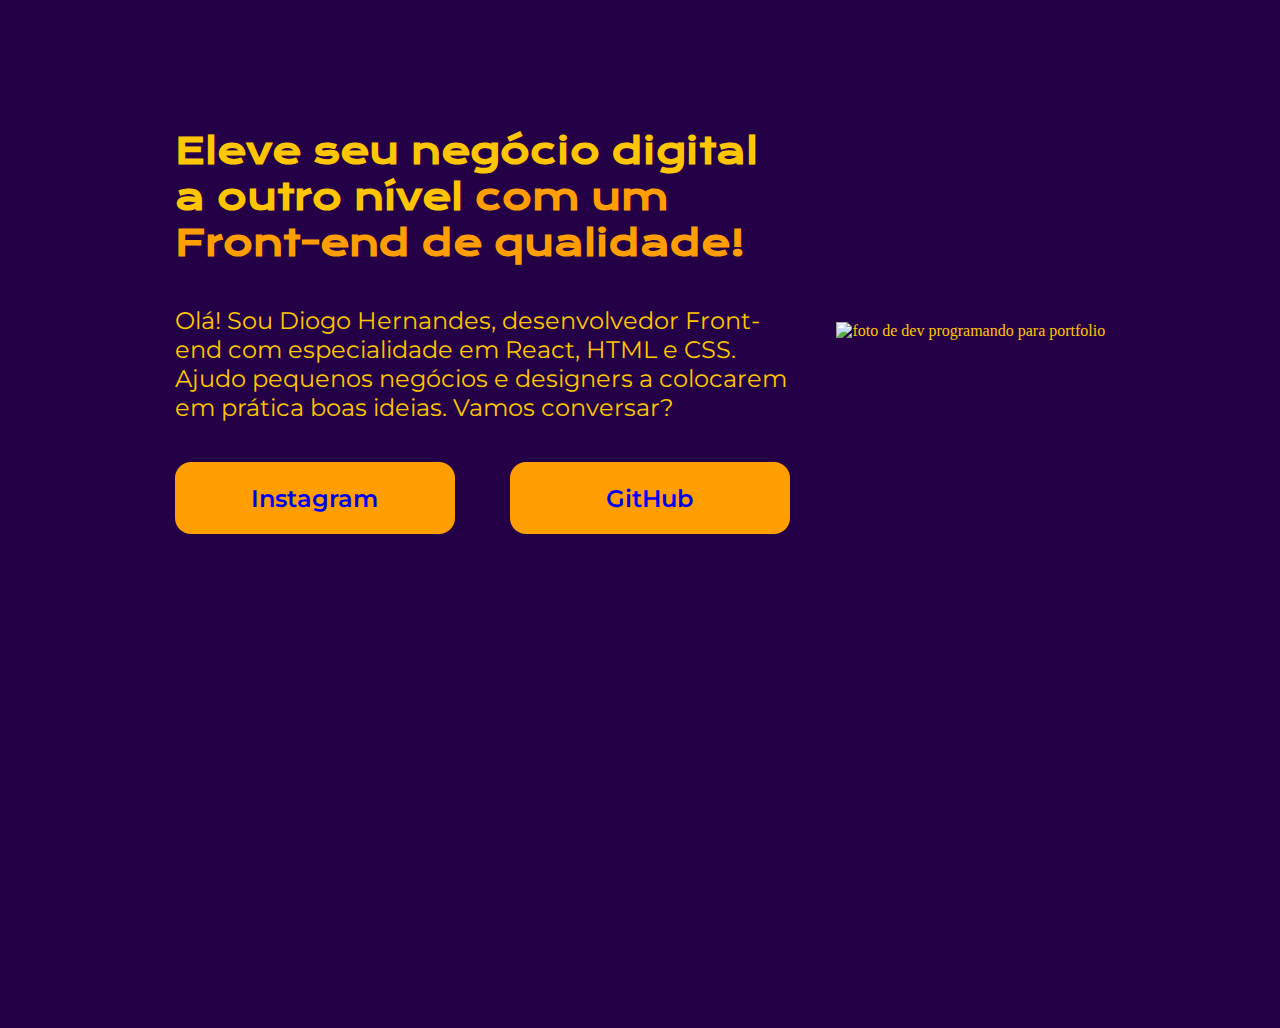
==== index.html @ e031321b "first commit" ====
<!DOCTYPE html>
<html lang="en">
<head>
    <meta charset="UTF-8">
    <meta name="viewport" content="width=device-width, initial-scale=1.0">
    <title>Portfolio</title>

    <link rel="stylesheet" href="style.css">

    <link rel="preconnect" href="https://fonts.googleapis.com">
<link rel="preconnect" href="https://fonts.gstatic.com" crossorigin>
<link href="https://fonts.googleapis.com/css2?family=Krona+One&family=Montserrat:wght@400;600&display=swap" rel="stylesheet">

</head>
<body>
    <header></header>
    <main class="apresentacao">
        <section class="apresentacao__conteudo">
            <h1 class="apresentacao__conteudo__titulo">Eleve seu negócio digital a outro nível <strong class="apresentacao__conteudo__titulo--destaque">com um Front-end de qualidade!</strong></h1>
            <p class="apresentacao__conteudo__texto">Olá! Sou Diogo Hernandes, desenvolvedor Front-end com especialidade em React, HTML e CSS. Ajudo pequenos negócios e designers a colocarem em prática boas ideias. Vamos conversar?</p>
            <div class="apresentacao__links">
                <a class="apresentacao__links--instagram" href="https://instagram.com/dezzogo" target="_blank">Instagram</a>
                <a class="apresentacao__links--github" href="https://github.com/dezzogo" target="_blank">GitHub</a>
            </div>
        </section>
        <img src="https://placekitten.com/488/550" alt="foto de dev programando para portfolio">
    </main>
    <footer></footer>
</body>
</html>
---- style.css ----
@import url('https://fonts.googleapis.com/css2?family=Krona+One&family=Montserrat&display=swap');

* {
    margin: 0;
    padding: 0;
}

body {
    box-sizing: border-box;
    background-color: #240046;
    color: #fec601;
    height: 100vh;
}

.apresentacao {
    display: flex;
    align-items: center;
    justify-content: space-evenly;
    margin: 10%;
}

.apresentacao__conteudo {
    width: 615px;
    display: flex;
    flex-direction: column;
    gap: 40px;
}

.apresentacao__conteudo__titulo {
    font-family: 'Krona One', sans-serif;
    font-size: 36px;
}

.apresentacao__conteudo__titulo--destaque {
    color: #ff9e00;
}

.apresentacao__conteudo__texto {
    font-family: 'Montserrat', sans-serif;
    font-size: 24px;
}

.apresentacao__links {
    display: flex;
    justify-content: space-between;
}

.apresentacao__links a {
    width: 280px;
    background-color: #ff9e00;
    border-radius: 16px;
    font-family: 'Montserrat', sans-serif;
    font-size: 24px;
    font-weight: 600;
    text-decoration: none;
    text-align: center;
    padding: 21.5px 0;
    transition: 0.3s;
}

.apresentacao__links a:hover {
    background-color: #fec601;
}
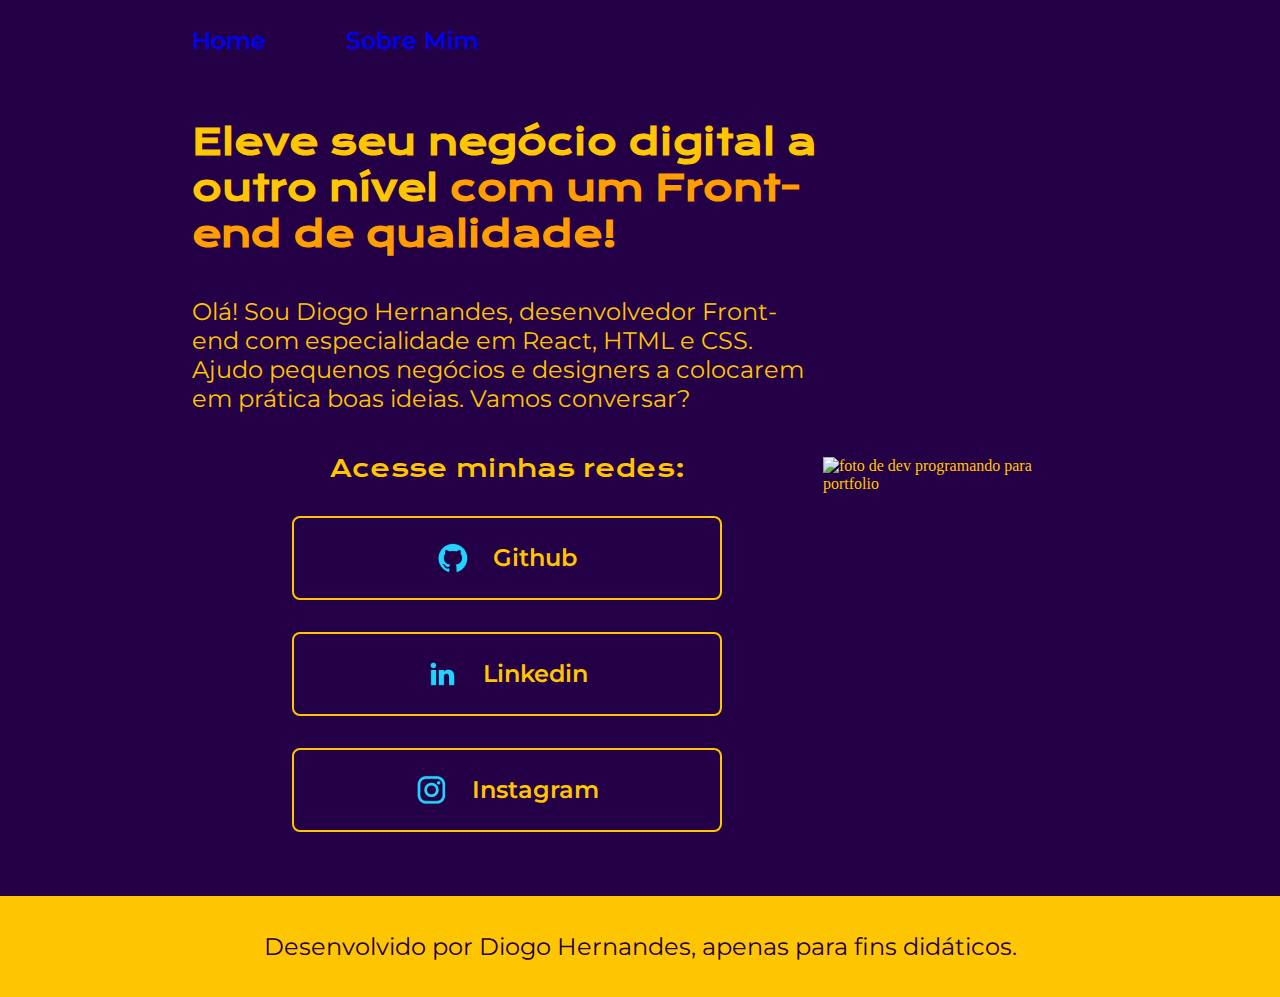
==== commit c93ef22b: "more links and info, about section to do" ====
--- a/index.html
+++ b/index.html
@@ -13,18 +13,45 @@
 
 </head>
 <body>
-    <header></header>
+    <header>
+        <nav class="cabecalho">
+            <ul class="cabecalho__menu">
+                <li class="cabecalho__menu--item home"><a href="./index.html">Home</a></li>
+                <li class="cabecalho__menu--item about"><a href="./about.html">Sobre Mim</a></li>
+            </ul>
+        </nav>
+    </header>
+    
     <main class="apresentacao">
+        
         <section class="apresentacao__conteudo">
             <h1 class="apresentacao__conteudo__titulo">Eleve seu negócio digital a outro nível <strong class="apresentacao__conteudo__titulo--destaque">com um Front-end de qualidade!</strong></h1>
             <p class="apresentacao__conteudo__texto">Olá! Sou Diogo Hernandes, desenvolvedor Front-end com especialidade em React, HTML e CSS. Ajudo pequenos negócios e designers a colocarem em prática boas ideias. Vamos conversar?</p>
+            
             <div class="apresentacao__links">
-                <a class="apresentacao__links--instagram" href="https://instagram.com/dezzogo" target="_blank">Instagram</a>
-                <a class="apresentacao__links--github" href="https://github.com/dezzogo" target="_blank">GitHub</a>
+                <h2 class="apresentacao__links--redes">Acesse minhas redes:</h2>
+                
+                <a class="apresentacao__links--link github" href="https://github.com/dezzogo" target="_blank">
+                    <img src="./assets/github.png" alt="logo github">Github
+                </a>
+                
+                <a class="apresentacao__links--link linkedin" href="https://linkedin.com/in/diogohernandesdossantos" target="_blank">
+                    <img src="./assets/linkedin.png" alt="logo linkedin">Linkedin
+                </a>
+                
+                <a class="apresentacao__links--link instagram" href="https://instagram.com/dezzogo" target="_blank">
+                    <img src="./assets/instagram.png" alt="logo instagram">Instagram
+                </a>
             </div>
+
         </section>
+
         <img src="https://placekitten.com/488/550" alt="foto de dev programando para portfolio">
+    
     </main>
-    <footer></footer>
+
+    <footer class="rodape">
+        <p>Desenvolvido por Diogo Hernandes, apenas para fins didáticos.</p>
+    </footer>
 </body>
 </html>--- a/style.css
+++ b/style.css
@@ -5,22 +5,43 @@
     padding: 0;
 }
 
+ul, li, a {
+    list-style: none;
+    text-decoration: none;
+}
+
 body {
     box-sizing: border-box;
     background-color: #240046;
     color: #fec601;
-    height: 100vh;
+    max-height: 100vh;
+}
+
+.cabecalho {
+    font-family: 'Montserrat', sans-serif;
+    font-size: 24px;
+    font-weight: 600;
+    padding: 2% 0 0 15%;
+}
+
+.cabecalho__menu {
+    display: flex;
+    gap: 80px;
+}
+
+.cabecalho__menu--item:hover {
+    color: #ff9e00;
 }
 
 .apresentacao {
     display: flex;
     align-items: center;
-    justify-content: space-evenly;
-    margin: 10%;
+    justify-content: space-between;
+    padding: 5% 15%;
 }
 
 .apresentacao__conteudo {
-    width: 615px;
+    width: 640px;
     display: flex;
     flex-direction: column;
     gap: 40px;
@@ -42,22 +63,54 @@
 
 .apresentacao__links {
     display: flex;
-    justify-content: space-between;
+    align-items: center;
+    flex-direction: column;
+    gap: 2em;
 }
 
-.apresentacao__links a {
-    width: 280px;
-    background-color: #ff9e00;
-    border-radius: 16px;
+.apresentacao__links--redes {
+    font-family: 'Krona One', sans-serif;
+    font-size: 24px;
+    font-weight: 400;
+}
+
+.apresentacao__links--link {
+    display: flex;
+    justify-content: center;
+    align-items: center;
+
+    width: 378px;
+    color: #fec601;
+    border: 2px solid #fec601;
+    border-radius: 8px;
+
     font-family: 'Montserrat', sans-serif;
     font-size: 24px;
     font-weight: 600;
     text-decoration: none;
+
     text-align: center;
-    padding: 21.5px 0;
+    padding: 1em;
+    gap: 1em;
     transition: 0.3s;
 }
 
-.apresentacao__links a:hover {
+.apresentacao__links--link:hover {
+    background-color: #ff9e00;
+    color: #240046;
+}
+
+.rodape {
+    text-align: center;
     background-color: #fec601;
-}+    color: #240046;
+    padding: 1.5em;
+    font-family: 'Montserrat', sans-serif;
+    font-size: 24px;
+    font-weight: 400; 
+}
+
+/* .apresentacao__links--link img:hover {
+    background: linear-gradient(to right,#172BE6, #9A09E3);
+    border-radius: 10%;
+} */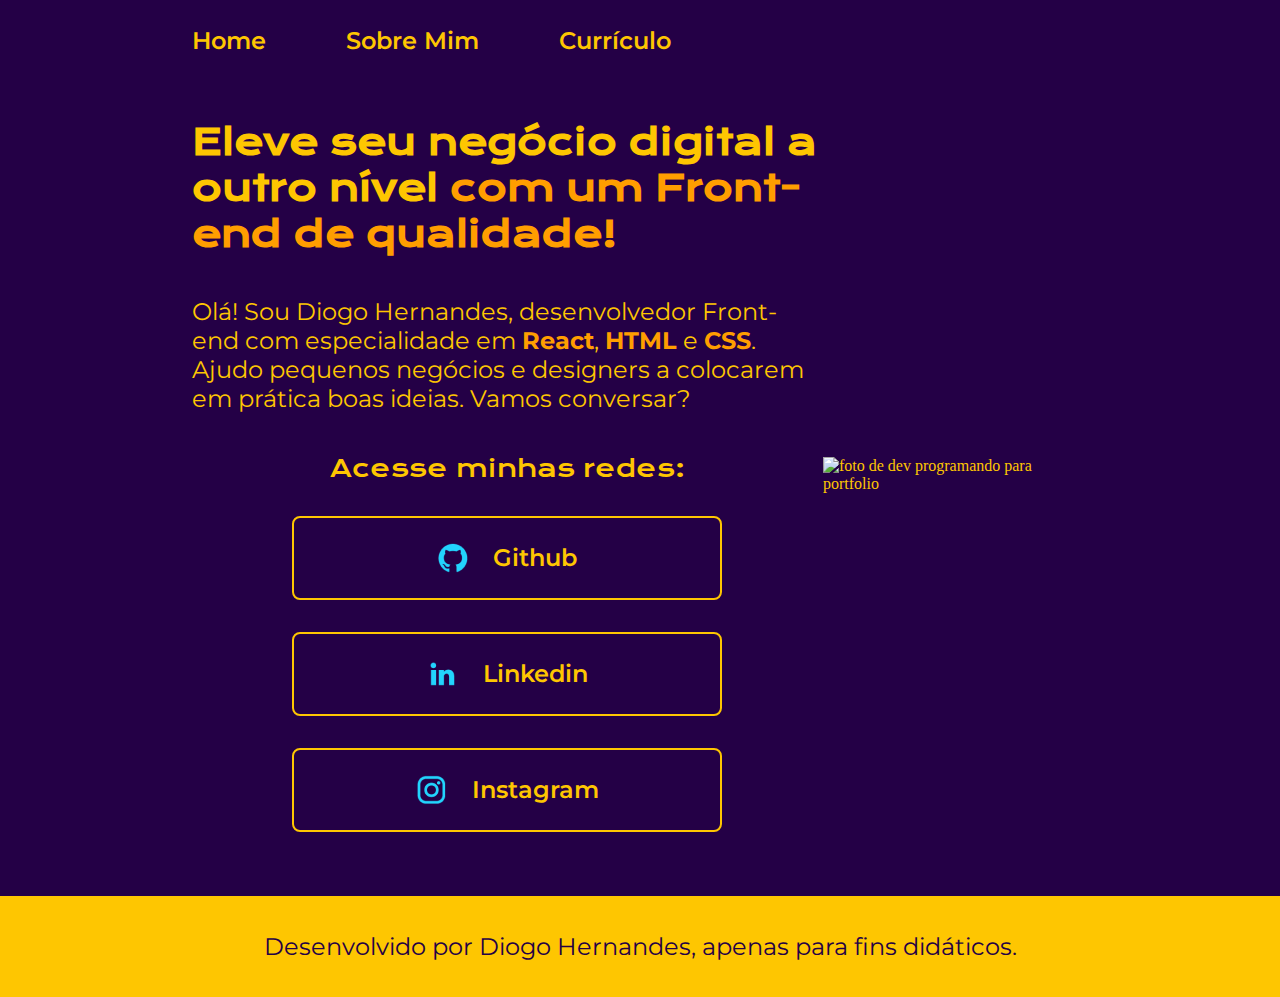
==== commit c197f3e2: "created styles folder, about html and started resume section" ====
--- a/index.html
+++ b/index.html
@@ -5,7 +5,7 @@
     <meta name="viewport" content="width=device-width, initial-scale=1.0">
     <title>Portfolio</title>
 
-    <link rel="stylesheet" href="style.css">
+    <link rel="stylesheet" href="./styles/style.css">
 
     <link rel="preconnect" href="https://fonts.googleapis.com">
 <link rel="preconnect" href="https://fonts.gstatic.com" crossorigin>
@@ -13,11 +13,13 @@
 
 </head>
 <body>
+
     <header>
         <nav class="cabecalho">
             <ul class="cabecalho__menu">
                 <li class="cabecalho__menu--item home"><a href="./index.html">Home</a></li>
                 <li class="cabecalho__menu--item about"><a href="./about.html">Sobre Mim</a></li>
+                <li class="cabecalho__menu--item resume"><a href="./resume.html">Currículo</a></li>
             </ul>
         </nav>
     </header>
@@ -26,7 +28,7 @@
         
         <section class="apresentacao__conteudo">
             <h1 class="apresentacao__conteudo__titulo">Eleve seu negócio digital a outro nível <strong class="apresentacao__conteudo__titulo--destaque">com um Front-end de qualidade!</strong></h1>
-            <p class="apresentacao__conteudo__texto">Olá! Sou Diogo Hernandes, desenvolvedor Front-end com especialidade em React, HTML e CSS. Ajudo pequenos negócios e designers a colocarem em prática boas ideias. Vamos conversar?</p>
+            <p class="apresentacao__conteudo__texto">Olá! Sou Diogo Hernandes, desenvolvedor Front-end com especialidade em <strong class="apresentacao__conteudo__texto--destaque">React</strong>, <strong class="apresentacao__conteudo__texto--destaque">HTML</strong> e <strong class="apresentacao__conteudo__texto--destaque">CSS</strong>. Ajudo pequenos negócios e designers a colocarem em prática boas ideias. Vamos conversar?</p>
             
             <div class="apresentacao__links">
                 <h2 class="apresentacao__links--redes">Acesse minhas redes:</h2>
--- a/styles/style.css
+++ b/styles/style.css
@@ -0,0 +1,121 @@
+@import url('https://fonts.googleapis.com/css2?family=Krona+One&family=Montserrat&display=swap');
+
+* {
+    margin: 0;
+    padding: 0;
+}
+
+ul, li, a {
+    list-style: none;
+    text-decoration: none;
+    color: #fec601;
+}
+
+body {
+    box-sizing: border-box;
+    background-color: #240046;
+    color: #fec601;
+}
+
+.cabecalho {
+    font-family: 'Montserrat', sans-serif;
+    font-size: 24px;
+    font-weight: 600;
+    padding: 2% 0 0 15%;
+}
+
+.cabecalho__menu {
+    display: flex;
+    gap: 80px;
+}
+
+.cabecalho__menu--item a:hover {
+    color: #ff9e00;
+    transition: 0.3s;
+}
+
+.apresentacao {
+    display: flex;
+    align-items: center;
+    justify-content: space-between;
+    padding: 5% 15%;
+}
+
+.apresentacao__conteudo {
+    width: 640px;
+    display: flex;
+    flex-direction: column;
+    gap: 40px;
+}
+
+.apresentacao__conteudo__titulo {
+    font-family: 'Krona One', sans-serif;
+    font-size: 36px;
+}
+
+.apresentacao__conteudo__titulo--destaque {
+    color: #ff9e00;
+}
+
+.apresentacao__conteudo__texto {
+    font-family: 'Montserrat', sans-serif;
+    font-size: 24px;
+}
+
+.apresentacao__conteudo__texto--destaque {
+    color: #ff9e00;
+}
+
+.apresentacao__links {
+    display: flex;
+    align-items: center;
+    flex-direction: column;
+    gap: 2em;
+}
+
+.apresentacao__links--redes {
+    font-family: 'Krona One', sans-serif;
+    font-size: 24px;
+    font-weight: 400;
+}
+
+.apresentacao__links--link {
+    display: flex;
+    justify-content: center;
+    align-items: center;
+
+    width: 378px;
+    color: #fec601;
+    border: 2px solid #fec601;
+    border-radius: 8px;
+
+    font-family: 'Montserrat', sans-serif;
+    font-size: 24px;
+    font-weight: 600;
+    text-decoration: none;
+
+    text-align: center;
+    padding: 1em;
+    gap: 1em;
+    transition: 0.3s;
+}
+
+.apresentacao__links--link:hover {
+    background-color: #ff9e00;
+    color: #240046;
+}
+
+.rodape {
+    text-align: center;
+    background-color: #fec601;
+    color: #240046;
+    padding: 1.5em;
+    font-family: 'Montserrat', sans-serif;
+    font-size: 24px;
+    font-weight: 400; 
+}
+
+/* .apresentacao__links--link img:hover {
+    background: linear-gradient(to right,#172BE6, #9A09E3);
+    border-radius: 10%;
+} */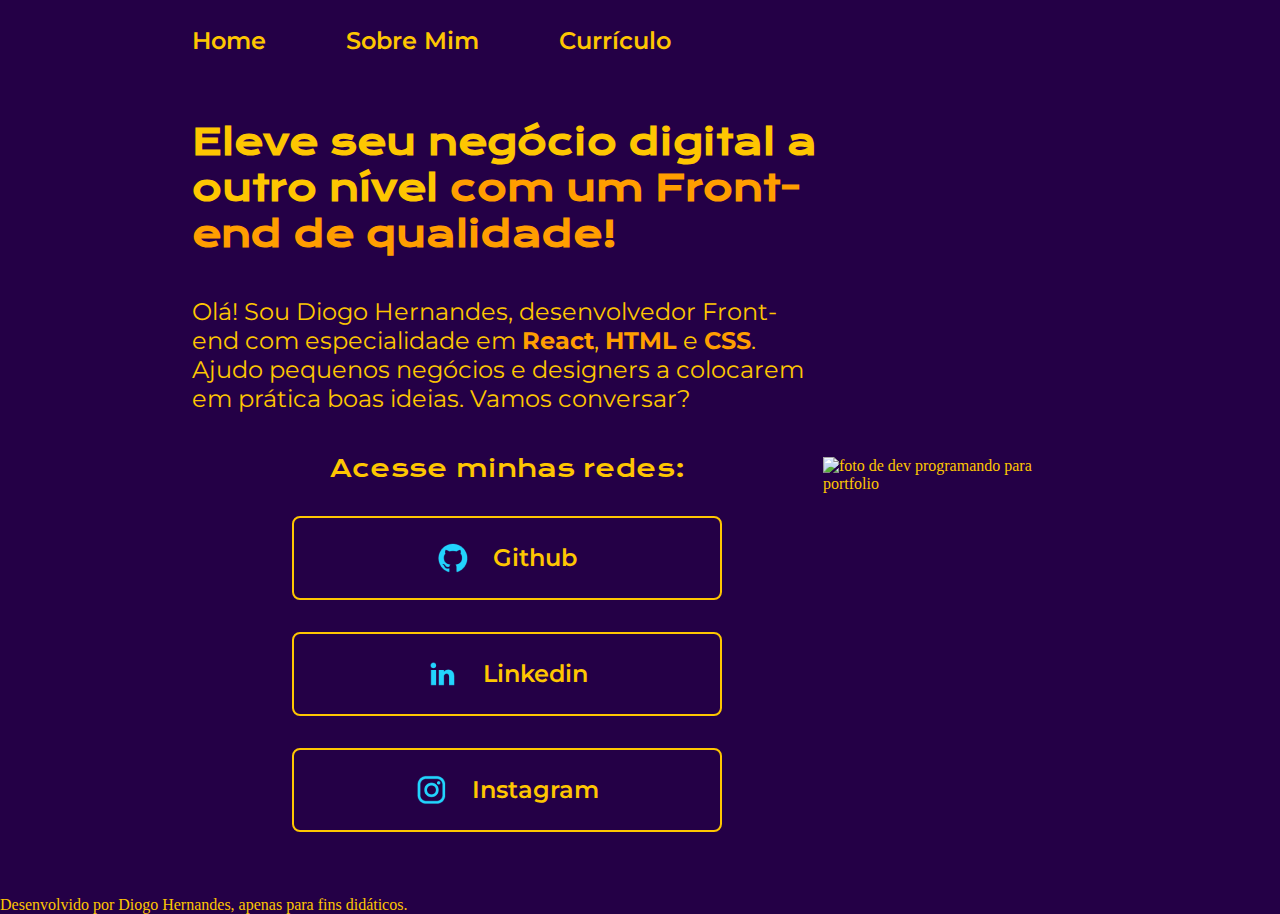
==== commit 06c7c9e0: "updating resume and about section" ====
--- a/index.html
+++ b/index.html
@@ -5,6 +5,7 @@
     <meta name="viewport" content="width=device-width, initial-scale=1.0">
     <title>Portfolio</title>
 
+    <link rel="stylesheet" href="./styles/reset.css">
     <link rel="stylesheet" href="./styles/style.css">
 
     <link rel="preconnect" href="https://fonts.googleapis.com">
--- a/styles/style.css
+++ b/styles/style.css
@@ -105,7 +105,7 @@
     color: #240046;
 }
 
-.rodape {
+.footer {
     text-align: center;
     background-color: #fec601;
     color: #240046;
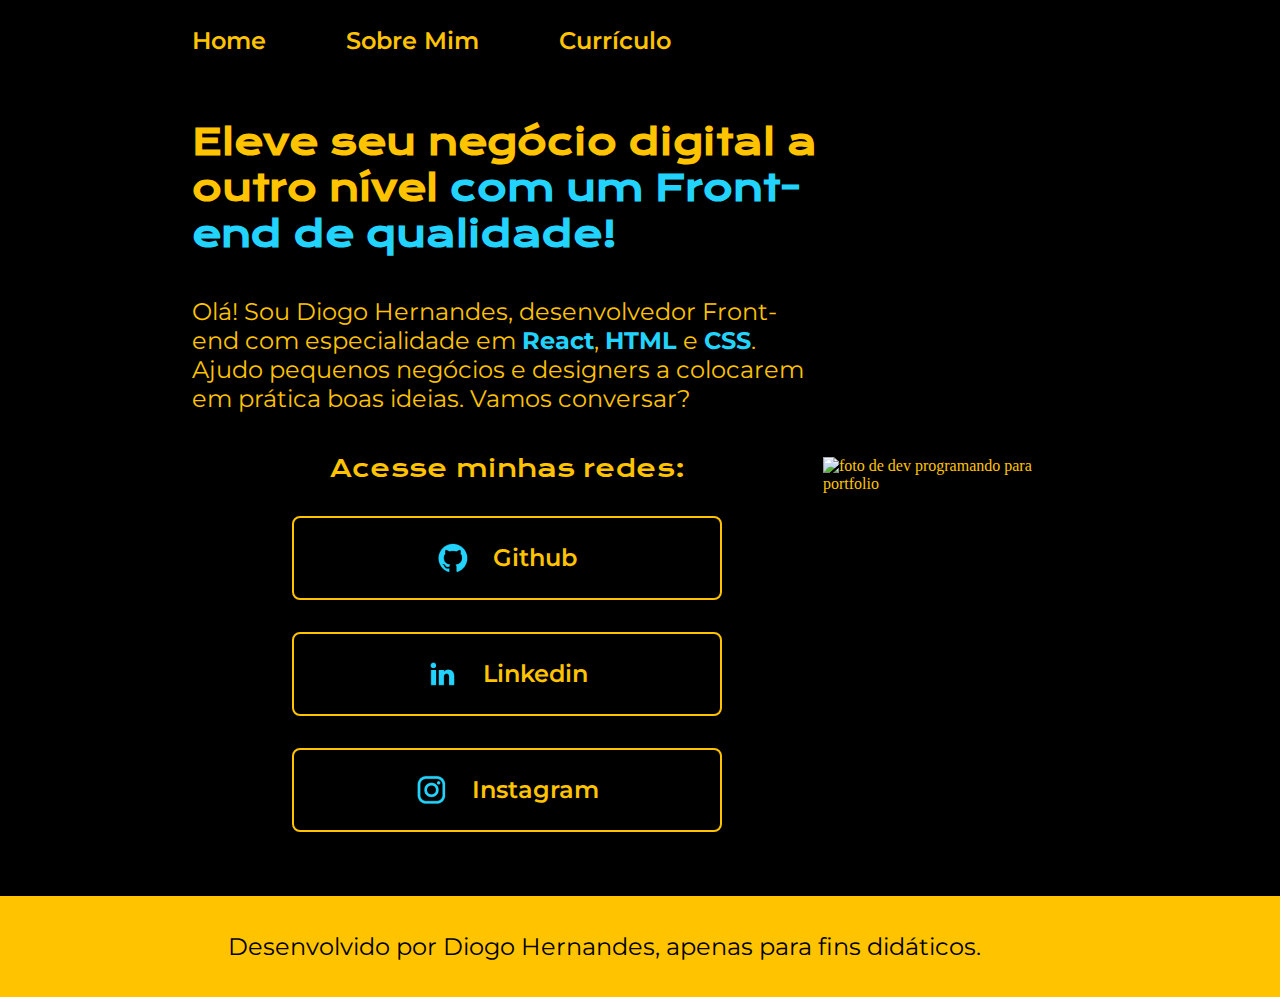
==== commit c79d2de4: "about.css removed, code improved, can still be better" ====
--- a/index.html
+++ b/index.html
@@ -53,7 +53,7 @@
     
     </main>
 
-    <footer class="rodape">
+    <footer class="footer">
         <p>Desenvolvido por Diogo Hernandes, apenas para fins didáticos.</p>
     </footer>
 </body>
--- a/styles/style.css
+++ b/styles/style.css
@@ -8,17 +8,22 @@
 ul, li, a {
     list-style: none;
     text-decoration: none;
-    color: #fec601;
+    color: var(--secondary-color);
 }
 
 body {
     box-sizing: border-box;
-    background-color: #240046;
-    color: #fec601;
+    background-color: var(--primary-color);
+    color: var(--secondary-color);
+    display: flex;
+    flex-direction: column;
+    height: 100vh;
+    width: 100vw;
+    justify-content: space-between;
 }
 
 .cabecalho {
-    font-family: 'Montserrat', sans-serif;
+    font-family: var(--main-font);
     font-size: 24px;
     font-weight: 600;
     padding: 2% 0 0 15%;
@@ -30,7 +35,7 @@
 }
 
 .cabecalho__menu--item a:hover {
-    color: #ff9e00;
+    color: var(--tertiary-color);
     transition: 0.3s;
 }
 
@@ -49,21 +54,21 @@
 }
 
 .apresentacao__conteudo__titulo {
-    font-family: 'Krona One', sans-serif;
+    font-family: var(--second-font);
     font-size: 36px;
 }
 
 .apresentacao__conteudo__titulo--destaque {
-    color: #ff9e00;
+    color: var(--tertiary-color);
 }
 
 .apresentacao__conteudo__texto {
-    font-family: 'Montserrat', sans-serif;
+    font-family: var(--main-font);
     font-size: 24px;
 }
 
 .apresentacao__conteudo__texto--destaque {
-    color: #ff9e00;
+    color: var(--tertiary-color);
 }
 
 .apresentacao__links {
@@ -74,7 +79,7 @@
 }
 
 .apresentacao__links--redes {
-    font-family: 'Krona One', sans-serif;
+    font-family: var(--second-font);
     font-size: 24px;
     font-weight: 400;
 }
@@ -85,11 +90,11 @@
     align-items: center;
 
     width: 378px;
-    color: #fec601;
-    border: 2px solid #fec601;
+    color: var(--secondary-color);
+    border: 2px solid var(--secondary-color);
     border-radius: 8px;
 
-    font-family: 'Montserrat', sans-serif;
+    font-family: var(--main-font);
     font-size: 24px;
     font-weight: 600;
     text-decoration: none;
@@ -101,21 +106,19 @@
 }
 
 .apresentacao__links--link:hover {
-    background-color: #ff9e00;
-    color: #240046;
+    border-color: var(--tertiary-color);
+    background-color: var(--hover-color);
+    color: var(--tertiary-color);
 }
 
 .footer {
     text-align: center;
-    background-color: #fec601;
-    color: #240046;
+    background-color: var(--secondary-color);
+    color: var(--primary-color);
     padding: 1.5em;
-    font-family: 'Montserrat', sans-serif;
-    font-size: 24px;
-    font-weight: 400; 
-}
-
-/* .apresentacao__links--link img:hover {
-    background: linear-gradient(to right,#172BE6, #9A09E3);
-    border-radius: 10%;
-} */+    font-family: var(--main-font);
+    font-size: 1.5em;
+    font-weight: 400;
+    align-self: flex-end;
+    width: 100vw;
+}